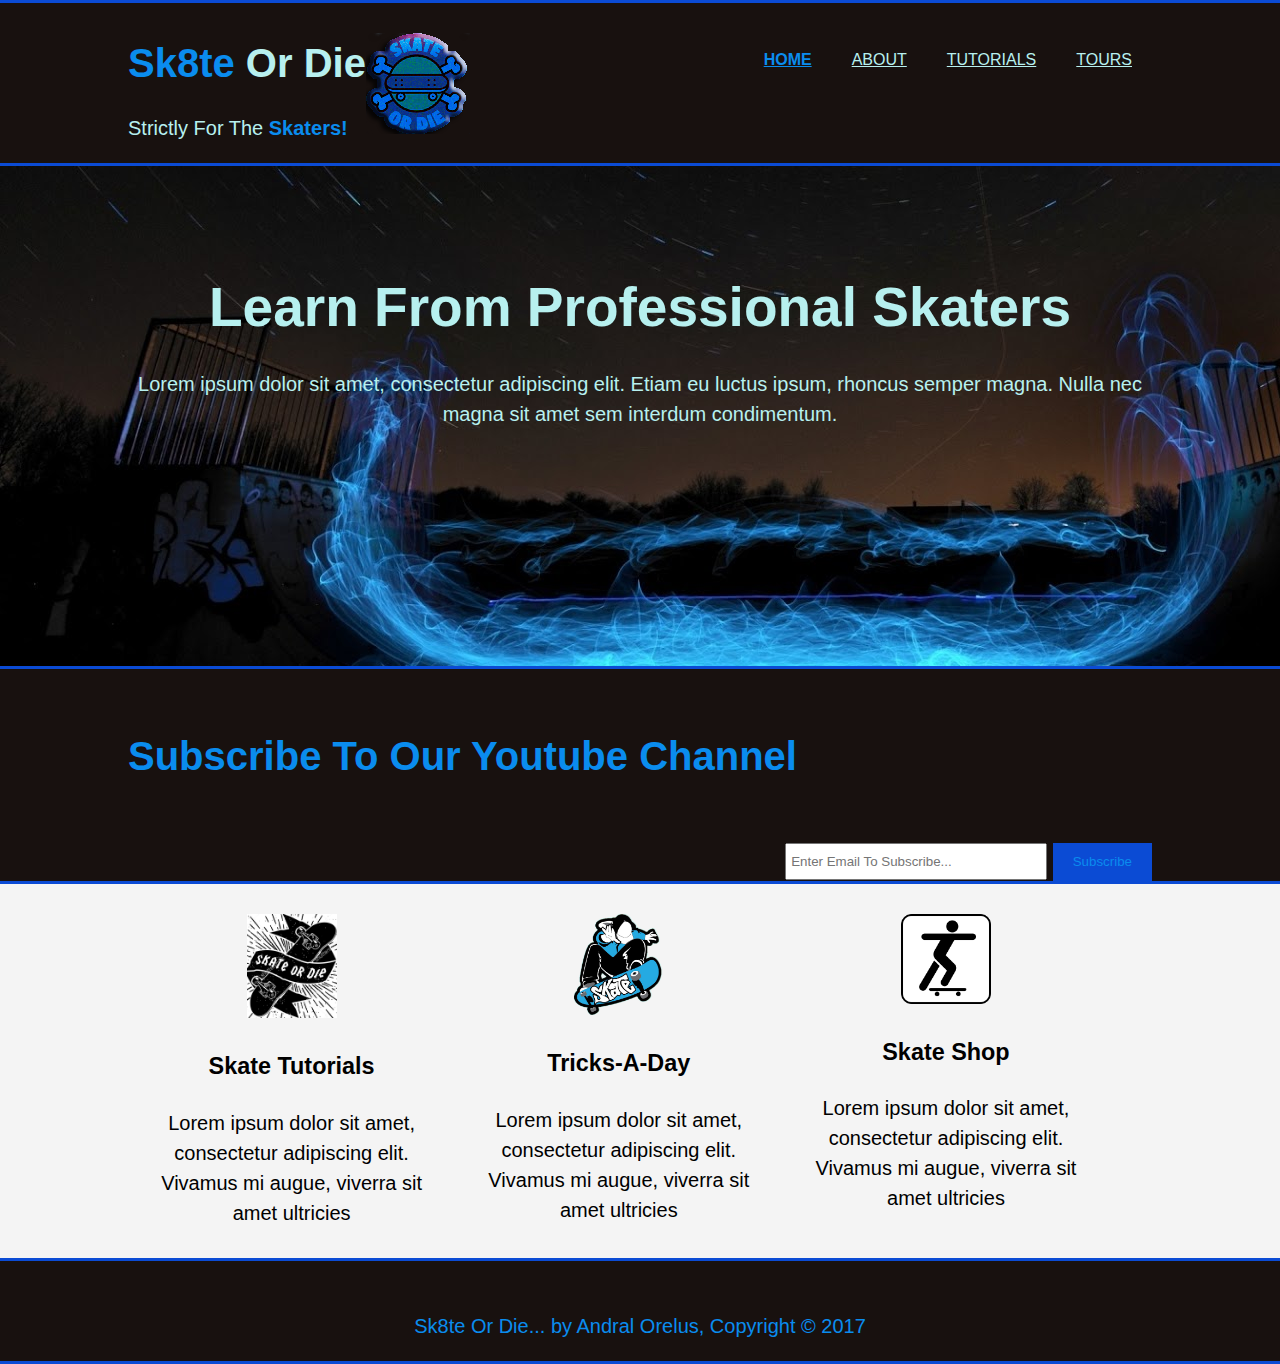
==== index.html @ 2fd80afe "my skate site" ====
<!DOCTYPE html>
<html>
  <head>
    <meta charset="utf-8">
    <meta name="viewport" content="width=device-width">
    <meta name="description" content="Learn From Professional Skaters">
	  <meta name="keywords" content="skate crew, True skater, Skate with the pros">
  	<meta name="author" content="Andral Orelus"">
    <title>Sk8te Or Die | Welcome</title>
    <link rel="stylesheet" href="./css/style.css">
  </head>
  <body>
    <header>
    <div class="container">
        <img src="./img/fear2.png" alt="logo"/>
        <div id="branding">
          <h1><span class="highlight">Sk8te</span> Or Die</h1>
          <p>Strictly For The <span class="highlight">Skaters!</span></p>
        </div>
        <nav>
          <ul>
            <li class="current"><a href="index.html">Home</a></li>
            <li><a href="about.html">About</a></li>
            <li><a href="tutorials.html">Tutorials</a></li>
            <li><a href="tours.html">tours</a></li>

          </ul>
        </nav>
      </div>
    </header>

    <section id="showcase">
      <div class="container">
        <h1>Learn From Professional Skaters</h1>
        <p>Lorem ipsum dolor sit amet, consectetur adipiscing elit. Etiam eu luctus ipsum, rhoncus semper magna. Nulla nec magna sit amet sem interdum condimentum.</p>
      </div>
    </section>

    <section id="newsletter">
      <div class="container">
        <h1>Subscribe To Our Youtube Channel</h1>
        <form>
          <input type="email" placeholder="Enter Email To Subscribe...">
          <button type="submit" class="button_1">Subscribe</button>
        </form>
      </div>
    </section>

    <section id="boxes">
      <div class="container">
        <div class="box">
          <img src="./img/sk_die.jpg">
          <h3>Skate Tutorials</h3>
          <p>Lorem ipsum dolor sit amet, consectetur adipiscing elit. Vivamus mi augue, viverra sit amet ultricies</p>
        </div>

        <div class="box">
          <img src="./img/tricks.png">
          <h3>Tricks-A-Day</h3>
          <p>Lorem ipsum dolor sit amet, consectetur adipiscing elit. Vivamus mi augue, viverra sit amet ultricies</p>
        </div>

        <div class="box">
          <img src="./img/skate.png">
          <h3>Skate Shop</h3>
          <p>Lorem ipsum dolor sit amet, consectetur adipiscing elit. Vivamus mi augue, viverra sit amet ultricies</p>
        </div>
      </div>
    </section>

    <footer>
      <p>Sk8te Or Die... by Andral Orelus, Copyright &copy; 2017</p>
    </footer>
  </body>
</html>
---- css/style.css ----
body{
  font: 20px/1.5 Arial, Helvetica,sans-serif;
  padding:0;
  margin:0;
  background-color:#f4f4f4;
}

/* Global */
.container{
  width:80%;
  margin:auto;
  overflow:hidden;
}

ul{
  margin:0;
  padding:0;
}

.button_1{
  height:38px;
  background:#0b4bd4;
  border:0;
  padding-left: 20px;
  padding-right:20px;
  color:#0a8cee;
}

.dark{
  padding:15px;
  background:#18110f;
  color:#0a8cee;
  margin-top:10px;
  margin-bottom:10px;
}

/* Header **/
.header img {
  float: left;
  width: 20px:
  height: 20px;
  background: #555;
}

header{
  background:#18110f;
  color:#b7f0ef;
  padding-top:30px;
  min-height:70px;
  border-bottom:#0b4bd4 3px solid;
  border-top:#0b4bd4 3px solid;
}


header a{
  color:#b7f0ef;
  text-decoration:underline;
  text-transform: uppercase;
  font-size:16px;
}

header li{
  float:left;
  display:inline;
  padding: 0 20px 0 20px;
}

header #branding{
  float:left;
}

header #branding h1{
  margin:0;
}

header nav{
  float:right;
  margin-top:10px;
}

header .highlight, header .current a{
  color:#0a8cee;
  font-weight:bold;
}

header a:hover{
  color:#cccccc;
  font-weight:bold;
}

/* Showcase */
#showcase{
  min-height:500px;
  background:url('../img/ramp.jpg') no-repeat 0 -400px;
  text-align:center;
  color:#b7f0ef;
}

#showcase h1{
  margin-top:100px;
  font-size:55px;
  margin-bottom:10px;
}

#showcase p{
  font-size:20px;
}

/* Newsletter */
#newsletter{
  background:#18110f;
  color:#0a8cee;
  padding-top:30px;
  min-height:50px;
  border-bottom:#0b4bd4 3px solid;
  border-top:#0b4bd4 3px solid;
}

#newsletter h1{
  float:left;
}

#newsletter form {
  float:right;
  margin-top:30px;
}

#newsletter input[type="email"]{
  padding:4px;
  height:25px;
  width:250px;
}

/* Boxes */
#boxes{
  margin-top:20px;
}

#boxes .box{
  float:left;
  text-align: center;
  width:30%;
  padding:10px;
}

#boxes .box img{
  width:90px;
}

/* Sidebar */
aside#sidebar{
  float:right;
  width:30%;
  margin-top:10px;
}

aside#sidebar .quote input, aside#sidebar .quote textarea{
  width:90%;
  padding:5px;
}

/* Main-col */
article#main-col{
  float:left;
  width:65%;
}

/* Services */
ul#services li{
  list-style: none;
  padding:20px;
  border: #cccccc solid 1px;     /*change color to blue*/
  margin-bottom:5px;
  background:#e6e6e6;
}

footer{
  background:#18110f;
  color:#0a8cee;
  padding-top:30px;
  min-height:50px;
  border-bottom:#0b4bd4 3px solid;
  border-top:#0b4bd4 3px solid;
  text-align: center

}

/* Media Queries */
@media(max-width: 758px){
  header #branding,
  header nav,
  header nav li,
  #newsletter h1,
  #newsletter form,
  #boxes .box,
  article#main-col,
  aside#sidebar{
    float:none;
    text-align:center;
    width:100%;
  }

  header{
    padding-bottom:20px;
  }

  #showcase h1{
    margin-top:40px;
  }

  #newsletter button, .quote button{
    display:block;
    width:100%;
  }

  #newsletter form input[type="email"], .quote input, .quote textarea{
    width:100%;
    margin-bottom:5px;
  }
}
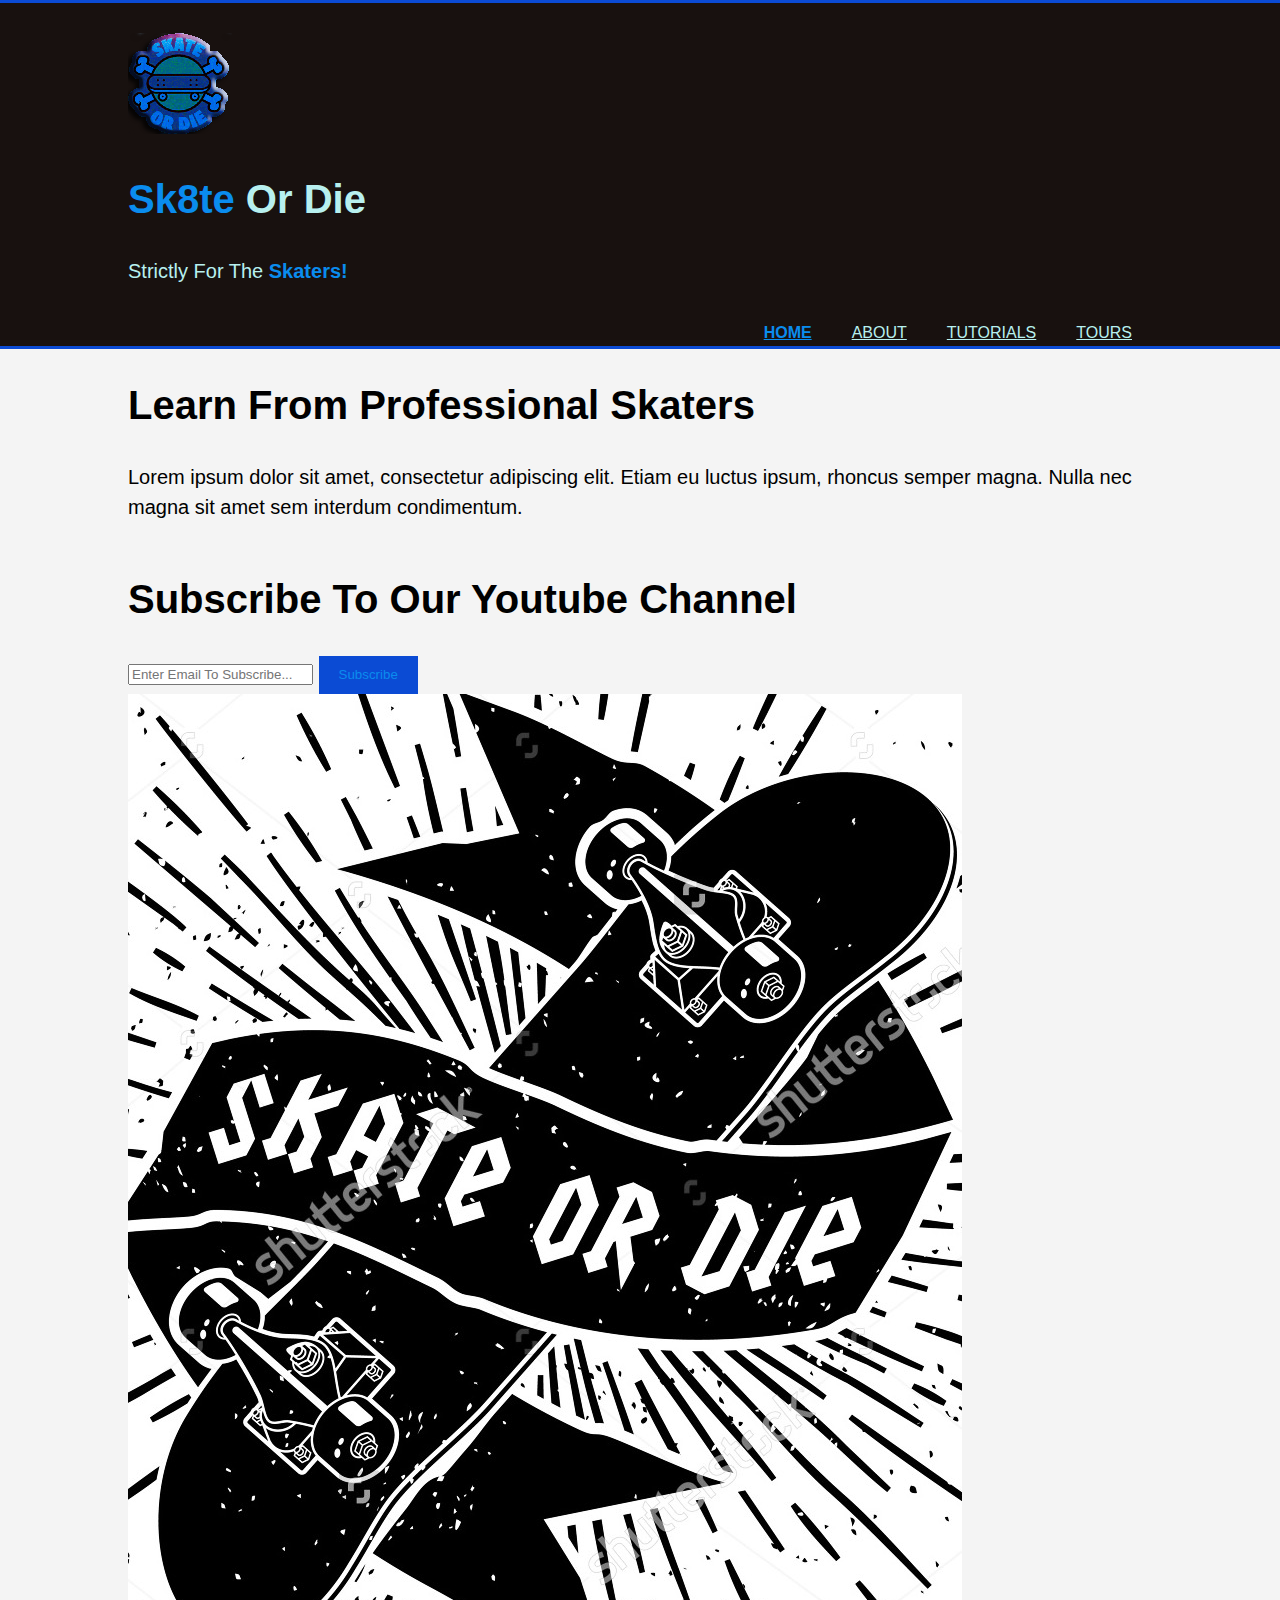
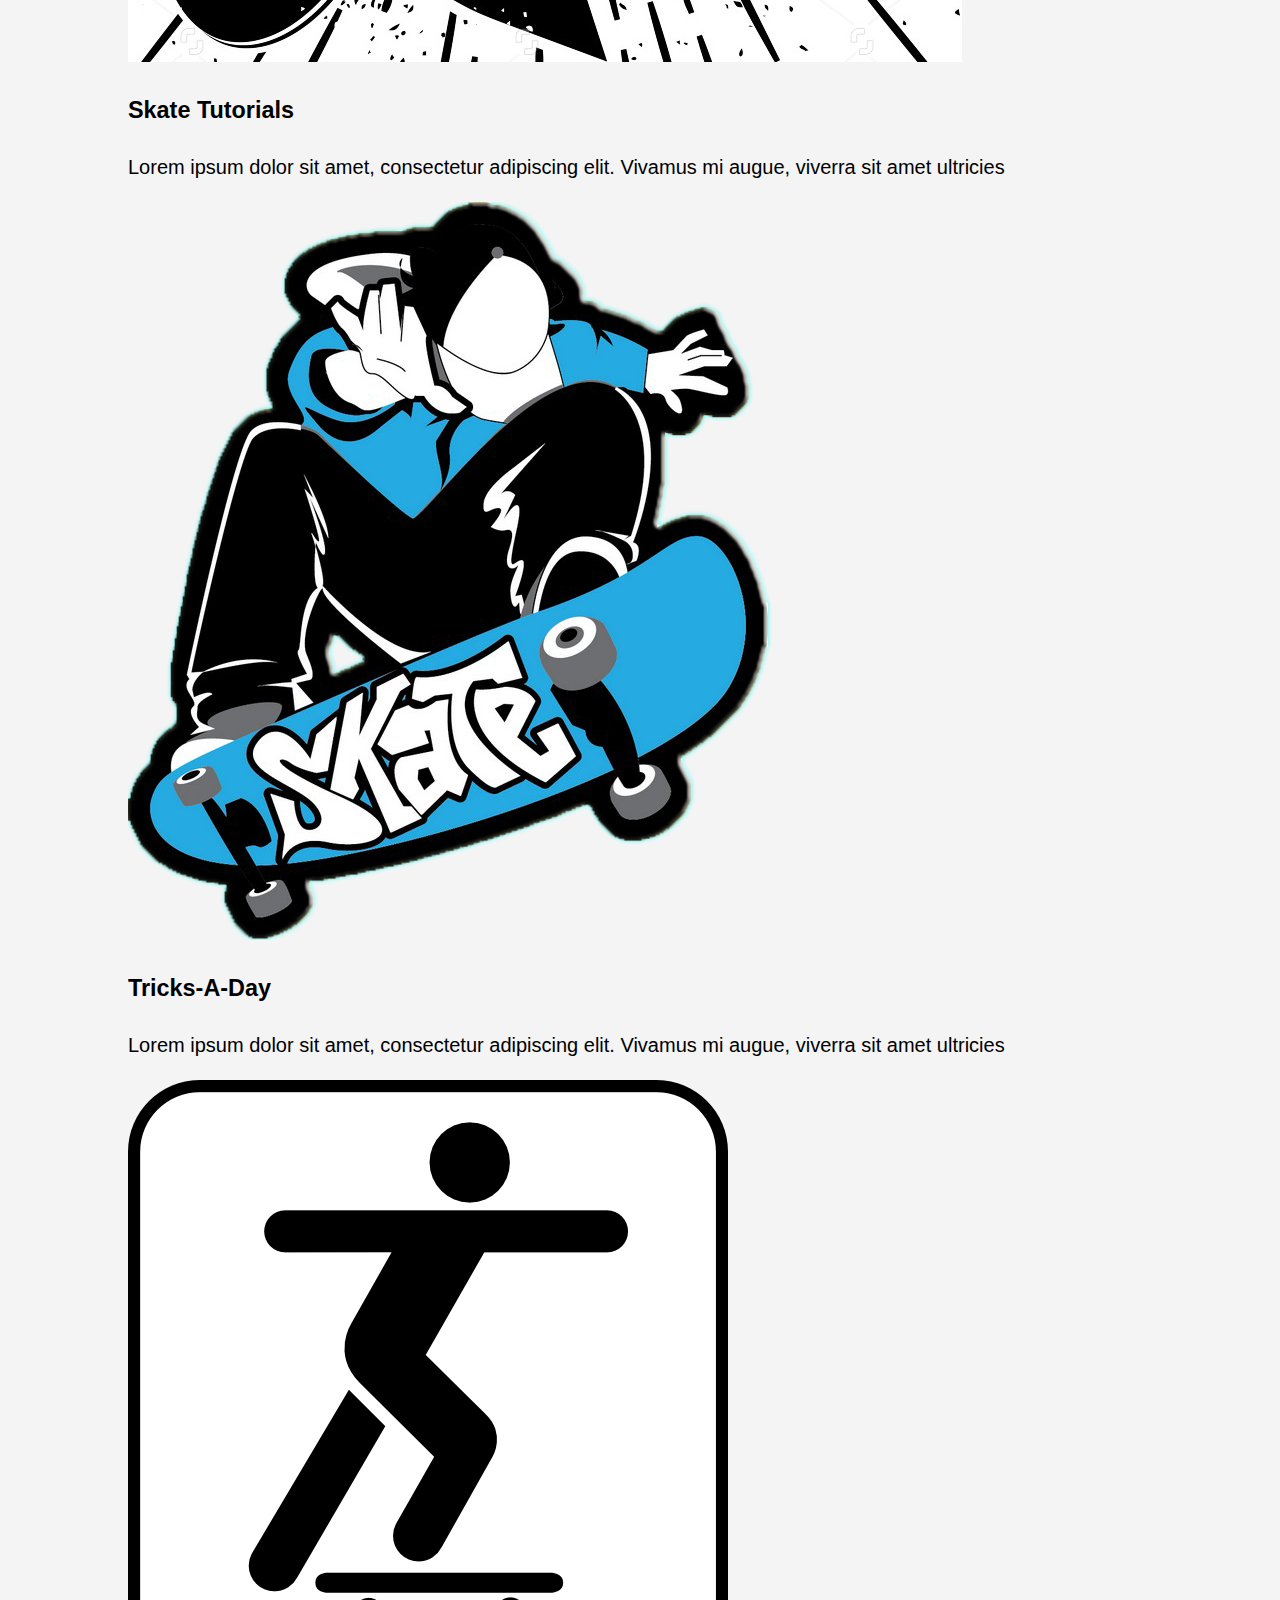
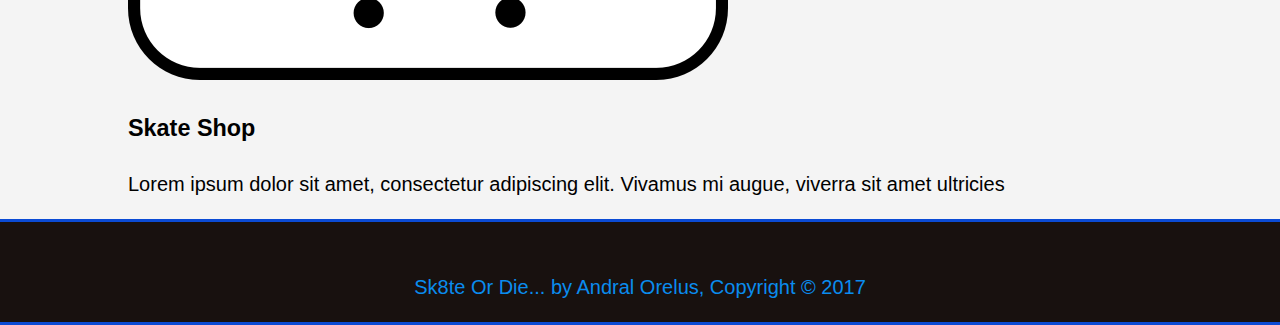
==== commit a754758e: "my skate site indent" ====
--- a/index.html
+++ b/index.html
@@ -1,67 +1,68 @@
 <!DOCTYPE html>
 <html>
-  <head>
-    <meta charset="utf-8">
-    <meta name="viewport" content="width=device-width">
-    <meta name="description" content="Learn From Professional Skaters">
-	  <meta name="keywords" content="skate crew, True skater, Skate with the pros">
-  	<meta name="author" content="Andral Orelus"">
+
+<head>
+  <meta charset="utf-8">
+  <meta name="viewport" content="width=device-width">
+  <meta name="description" content="Learn From Professional Skaters">
+  <meta name="keywords" content="skate crew, True skater, Skate with the pros">
+  <meta name="author" content="Andral Orelus" ">
     <title>Sk8te Or Die | Welcome</title>
-    <link rel="stylesheet" href="./css/style.css">
+    <link rel="stylesheet " href="./css/style.css ">
   </head>
   <body>
     <header>
-    <div class="container">
-        <img src="./img/fear2.png" alt="logo"/>
-        <div id="branding">
-          <h1><span class="highlight">Sk8te</span> Or Die</h1>
-          <p>Strictly For The <span class="highlight">Skaters!</span></p>
+    <div class="container ">
+        <img src="./img/fear2.png " alt="logo "/>
+        <div id="branding ">
+          <h1><span class="highlight ">Sk8te</span> Or Die</h1>
+          <p>Strictly For The <span class="highlight ">Skaters!</span></p>
         </div>
         <nav>
           <ul>
-            <li class="current"><a href="index.html">Home</a></li>
-            <li><a href="about.html">About</a></li>
-            <li><a href="tutorials.html">Tutorials</a></li>
-            <li><a href="tours.html">tours</a></li>
+            <li class="current "><a href="index.html ">Home</a></li>
+            <li><a href="about.html ">About</a></li>
+            <li><a href="tutorials.html ">Tutorials</a></li>
+            <li><a href="tours.html ">tours</a></li>
 
           </ul>
         </nav>
       </div>
     </header>
 
-    <section id="showcase">
-      <div class="container">
+    <section id="showcase ">
+      <div class="container ">
         <h1>Learn From Professional Skaters</h1>
         <p>Lorem ipsum dolor sit amet, consectetur adipiscing elit. Etiam eu luctus ipsum, rhoncus semper magna. Nulla nec magna sit amet sem interdum condimentum.</p>
       </div>
     </section>
 
-    <section id="newsletter">
-      <div class="container">
+    <section id="newsletter ">
+      <div class="container ">
         <h1>Subscribe To Our Youtube Channel</h1>
         <form>
-          <input type="email" placeholder="Enter Email To Subscribe...">
-          <button type="submit" class="button_1">Subscribe</button>
+          <input type="email " placeholder="Enter Email To Subscribe... ">
+          <button type="submit " class="button_1 ">Subscribe</button>
         </form>
       </div>
     </section>
 
-    <section id="boxes">
-      <div class="container">
-        <div class="box">
-          <img src="./img/sk_die.jpg">
+    <section id="boxes ">
+      <div class="container ">
+        <div class="box ">
+          <img src="./img/sk_die.jpg ">
           <h3>Skate Tutorials</h3>
           <p>Lorem ipsum dolor sit amet, consectetur adipiscing elit. Vivamus mi augue, viverra sit amet ultricies</p>
         </div>
 
-        <div class="box">
-          <img src="./img/tricks.png">
+        <div class="box ">
+          <img src="./img/tricks.png ">
           <h3>Tricks-A-Day</h3>
           <p>Lorem ipsum dolor sit amet, consectetur adipiscing elit. Vivamus mi augue, viverra sit amet ultricies</p>
         </div>
 
-        <div class="box">
-          <img src="./img/skate.png">
+        <div class="box ">
+          <img src="./img/skate.png ">
           <h3>Skate Shop</h3>
           <p>Lorem ipsum dolor sit amet, consectetur adipiscing elit. Vivamus mi augue, viverra sit amet ultricies</p>
         </div>
@@ -72,4 +73,4 @@
       <p>Sk8te Or Die... by Andral Orelus, Copyright &copy; 2017</p>
     </footer>
   </body>
-</html>
+</html>